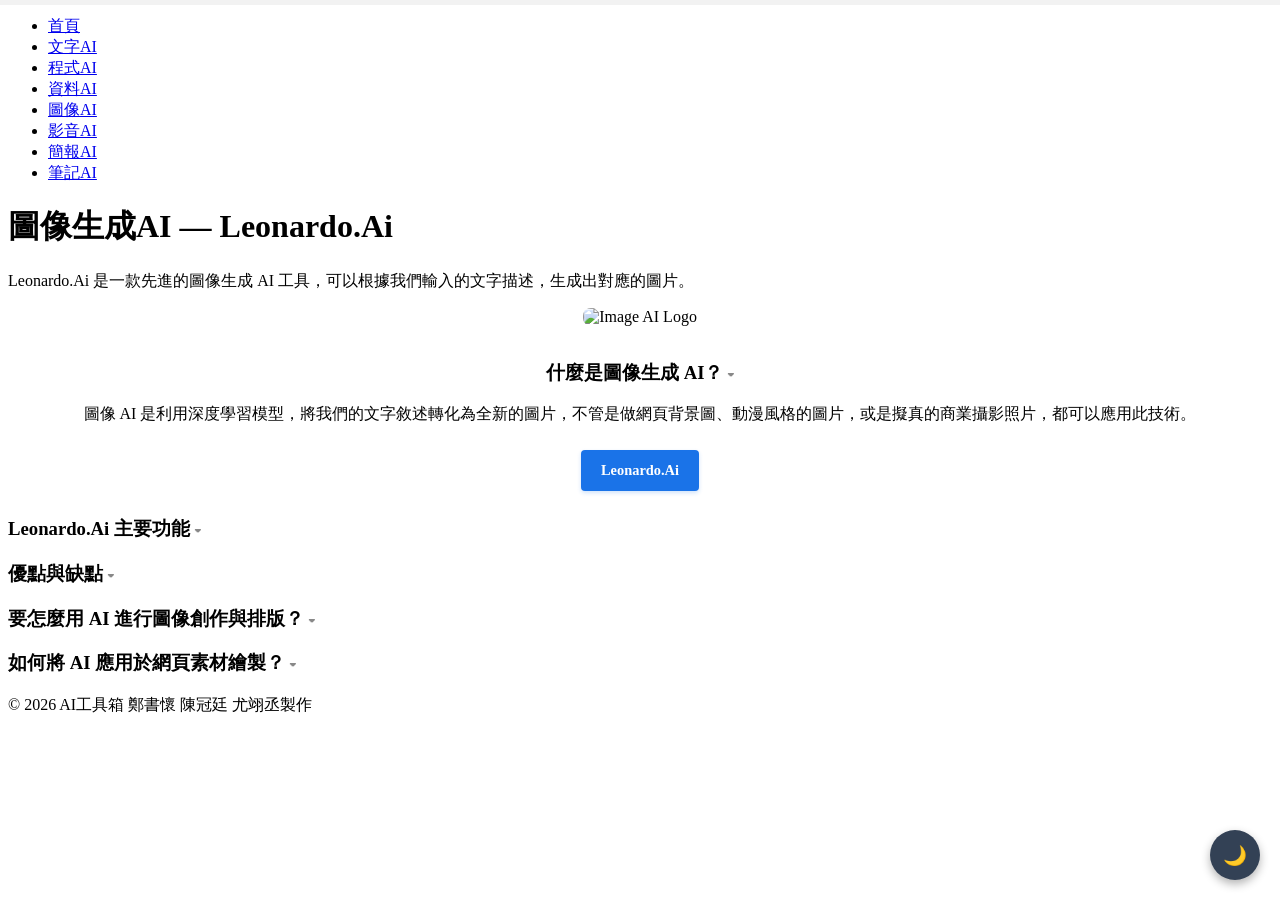
==== image-ai.html @ 2f64027a "first commit" ====
<!DOCTYPE html>
<html lang="zh-tw">
<head>
    <meta charset="UTF-8">
    <meta name="viewport" content="width=device-width, initial-scale=1.0">
    <title>圖像生成AI - AI工具箱</title>
    <link rel="stylesheet" href="../css/style.css">
    <script src="https://code.jquery.com/jquery-3.6.0.min.js"></script>
    <style>
        .progress-container {
            position: fixed;
            top: 0;
            left: 0;
            width: 100%;
            height: 5px;
            background: rgba(0, 0, 0, 0.05);
            z-index: 9999;
        }
        .progress-bar {
            height: 100%;
            background: #10b981;
            width: 0%;
            transition: width 0.08s ease-out;
        }
        
        nav { margin-top: 5px; }

        .card h3 { cursor: pointer; position: relative; }
        .card h3::after { content: " ▾"; font-size: 0.9rem; color: #888; }
        .theme-toggle-btn {
            position: fixed; bottom: 20px; right: 20px; padding: 12px;
            background-color: #334155; color: white; border: none;
            border-radius: 50%; width: 50px; height: 50px; cursor: pointer;
            box-shadow: 0 4px 10px rgba(0,0,0,0.3); font-size: 1.2rem; z-index: 1000;
        }
        body.dark-mode { background-color: #0f172a !important; color: #f1f5f9 !important; }
        body.dark-mode .card { background-color: #1e293b !important; color: #f1f5f9 !important; border: 1px solid #334155; }
        body.dark-mode table, body.dark-mode th, body.dark-mode td { border: 1px solid #475569 !important; color: #f1f5f9 !important; }
        body.dark-mode th { background-color: #334155 !important; }
    </style>
</head>
<body>

    <div class="progress-container">
        <div class="progress-bar" id="myProgressBar"></div>
    </div>

    <nav>
        <ul>
            <li><a href="index.html">首頁</a></li>
            <li><a href="text-ai.html">文字AI</a></li>
            <li><a href="code-ai.html">程式AI</a></li>
            <li><a href="data-ai.html">資料AI</a></li>
            <li><a href="image-ai.html">圖像AI</a></li>
            <li><a href="video-ai.html">影音AI</a></li>
            <li><a href="presentation-ai.html">簡報AI</a></li>
            <li><a href="notes-ai.html">筆記AI</a></li>
        </ul>
    </nav>

    <button class="theme-toggle-btn" id="themeBtn">🌙</button>

    <div class="container">
        <div class="info">
            <h1>圖像生成AI — Leonardo.Ai</h1>
            <p>Leonardo.Ai 是一款先進的圖像生成 AI 工具，可以根據我們輸入的文字描述，生成出對應的圖片。</p>
        </div>

        <div class="card" style="text-align: center;">
            <img src="https://images.unsplash.com/photo-1618005182384-a83a8bd57fbe?auto=format&fit=crop&w=400&q=80" alt="Image AI Logo" class="logo-img" style="max-width: 120px; border-radius: 8px; margin-bottom: 15px;">
            <h3>什麼是圖像生成 AI？</h3>
            <p>圖像 AI 是利用深度學習模型，將我們的文字敘述轉化為全新的圖片，不管是做網頁背景圖、動漫風格的圖片，或是擬真的商業攝影照片，都可以應用此技術。</p>
            
            <div style="margin: 25px 0; display: flex; justify-content: center; gap: 15px; flex-wrap: wrap;">
                <a href="https://leonardo.ai/" target="_blank" style="padding: 12px 20px; background-color: #1a73e8; color: white; text-decoration: none; border-radius: 4px; font-weight: bold; font-size: 0.9rem; box-shadow: 0 2px 4px rgba(26,115,232,0.2);">
                    Leonardo.Ai
                </a>
            </div>
        </div>

        <div class="card">
            <h3>Leonardo.Ai 主要功能</h3>
            <table>
                <tr>
                    <th>功能</th>
                    <th>說明</th>
                </tr>
                <tr>
                    <td>文字生圖</td>
                    <td>輸入文字描述，AI 會在幾秒內產出對應的圖片</td>
                </tr>
                <tr>
                    <td>及時生成</td>
                    <td>我們更改完提示詞後，AI 就會同步且即時改變畫面，讓我們能立刻看到更改文字帶來的圖片變化。</td>
                </tr>
                <tr>
                    <td>提示詞優化</td>
                    <td>如果輸入的詞太精簡，AI會自動延伸出更豐富的優化指令</td>
                </tr>
                <tr>
                    <td>圖像局部延伸</td>
                    <td>自動擴展現有圖片的邊界，讓 AI 根據原本畫面補全四周沒有拍到的風景</td>
                </tr>
                <tr>
                    <td>高解析度放大</td>
                    <td>利用 AI 畫素修補技術，將原本模糊、低解析度的點陣圖放大高畫質</td>
                </tr>
            </table>
        </div>

        <div class="card">
            <h3>優點與缺點</h3>
            <table>
                <tr>
                    <th>優點</th>
                    <th>缺點</th>
                </tr>
                <tr>
                    <td>每天有固定的免費額度可以使用，少量使用可以不花錢</td>
                    <td>目前整體介面只支援英文版本</td>
                </tr>
                <tr>
                    <td>能完美駕馭各種畫風，從日系動漫、像素風或是電影級 3D 渲染皆可</td>
                    <td>高畫質、進階功能需要消耗點數，讓額度很快耗盡</td>
                </tr>
                <tr>
                    <td>產生的圖片通常沒有版權爭議，適合我們做報告時使用</td>
                    <td>如果提示詞（Prompt）不夠詳細，AI 產出的風格會跟預期有落差</td>
                </tr>
            </table>
        </div>

        <div class="card">
            <h3>要怎麼用 AI 進行圖像創作與排版？</h3>
            <table>
                <tr>
                    <th>用途</th>
                    <th>範例指令 只能用英文指令</th>
                </tr>
                <tr>
                    <td>網頁背景圖</td>
                    <td>"A futuristic neon cyber-punk city background, website design, flat design, 8k"</td>
                </tr>
                <tr>
                    <td>UI 圖示風格</td>
                    <td>"A 3D glassmorphism style folder icon, white background, isolated, high resolution"</td>
                </tr>
                <tr>
                    <td>報告簡報封面</td>
                    <td>"Minimalist flat vector illustration of team members working with AI robots, corporate colors"</td>
                </tr>
            </table>
        </div>

        <div class="card">
            <h3>如何將 AI 應用於網頁素材繪製？</h3>
            <p>1. 定義畫面風格與選擇對應模型</p>
            <p>2. 用英文寫提示詞與調整風格元素</p>
            <p>3. 可以利用畫布或參數滑桿調整細節</p>
            <p>4. 匯出高畫質圖檔並嵌入網頁專案</p>
            <hr>
        </div>

        <div class="teammate">
            <p>&copy; 2026 AI工具箱 鄭書懷 陳冠廷 尤翊丞製作</p>
        </div>
    </div>

    <script>
        window.addEventListener('scroll', function() {
            const scrollTop = window.scrollY || document.documentElement.scrollTop;
            const scrollHeight = document.documentElement.scrollHeight - document.documentElement.clientHeight;
            const scrolled = (scrollTop / scrollHeight) * 100;
            document.getElementById('myProgressBar').style.width = scrolled + '%';
        });

        $(document).ready(function(){
            $(".card:not(:first)").each(function(){
                $(this).find("table, p, hr").hide();
            });
            $(".card h3").click(function(){
                $(this).siblings("table, p, hr").slideToggle(300);
            });
        });

        document.getElementById('themeBtn').addEventListener('click', function() {
            document.body.classList.toggle('dark-mode');
            if(document.body.classList.contains('dark-mode')) {
                this.innerText = '☀️';
            } else {
                this.innerText = '🌙';
            }
        });
    </script>
</body>
</html>
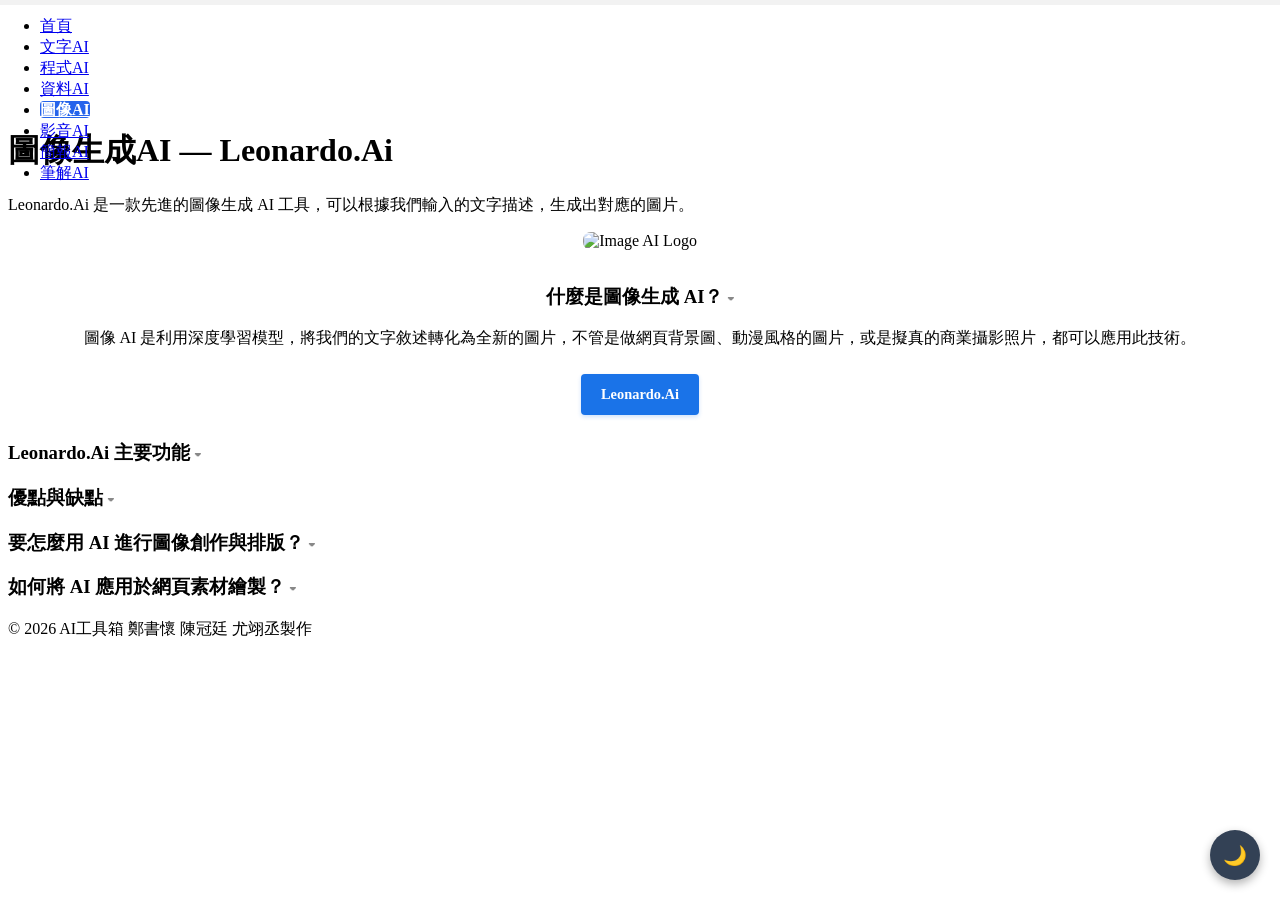
==== commit 76979190: "1" ====
--- a/image-ai.html
+++ b/image-ai.html
@@ -18,12 +18,33 @@
         }
         .progress-bar {
             height: 100%;
-            background: #10b981;
+            background: #2563eb;
             width: 0%;
             transition: width 0.08s ease-out;
         }
         
-        nav { margin-top: 5px; }
+        nav { 
+            margin-top: 0px !important; 
+            position: fixed !important;  
+            top: 0 !important;
+            left: 0 !important;
+            width: 100% !important;
+            z-index: 9990 !important;    
+        }
+        
+        .container {
+            position: relative;
+            z-index: 1;
+            transform: translateZ(0);     
+            padding-top: 100px !important; 
+        }
+        
+        nav ul li a.active {
+            background-color: #2563eb !important;
+            color: white !important;
+            border-radius: 4px;
+            font-weight: bold;
+        }
 
         .card h3 { cursor: pointer; position: relative; }
         .card h3::after { content: " ▾"; font-size: 0.9rem; color: #888; }
@@ -33,10 +54,18 @@
             border-radius: 50%; width: 50px; height: 50px; cursor: pointer;
             box-shadow: 0 4px 10px rgba(0,0,0,0.3); font-size: 1.2rem; z-index: 1000;
         }
+        
         body.dark-mode { background-color: #0f172a !important; color: #f1f5f9 !important; }
+        body.dark-mode nav { background-color: #1e293b !important; border-bottom: 1px solid #334155; }
+        body.dark-mode nav a { color: #f1f5f9 !important; }
+        body.dark-mode nav a.active { background-color: #2563eb !important; color: white !important; }
+        body.dark-mode .info h1, body.dark-mode .info p { color: #f1f5f9 !important; }
         body.dark-mode .card { background-color: #1e293b !important; color: #f1f5f9 !important; border: 1px solid #334155; }
+        body.dark-mode .card h3, body.dark-mode .dark-mode .card p { color: #f1f5f9 !important; }
         body.dark-mode table, body.dark-mode th, body.dark-mode td { border: 1px solid #475569 !important; color: #f1f5f9 !important; }
-        body.dark-mode th { background-color: #334155 !important; }
+        body.dark-mode th { background-color: #334155 !important; color: #ffffff !important; }
+        body.dark-mode td { color: #e2e8f0 !important; }
+        body.dark-mode .teammate p { color: #94a3b8 !important; }
     </style>
 </head>
 <body>
@@ -51,10 +80,10 @@
             <li><a href="text-ai.html">文字AI</a></li>
             <li><a href="code-ai.html">程式AI</a></li>
             <li><a href="data-ai.html">資料AI</a></li>
-            <li><a href="image-ai.html">圖像AI</a></li>
+            <li><a href="image-ai.html" class="active">圖像AI</a></li>
             <li><a href="video-ai.html">影音AI</a></li>
             <li><a href="presentation-ai.html">簡報AI</a></li>
-            <li><a href="notes-ai.html">筆記AI</a></li>
+            <li><a href="notes-ai.html">筆解AI</a></li>
         </ul>
     </nav>
 
